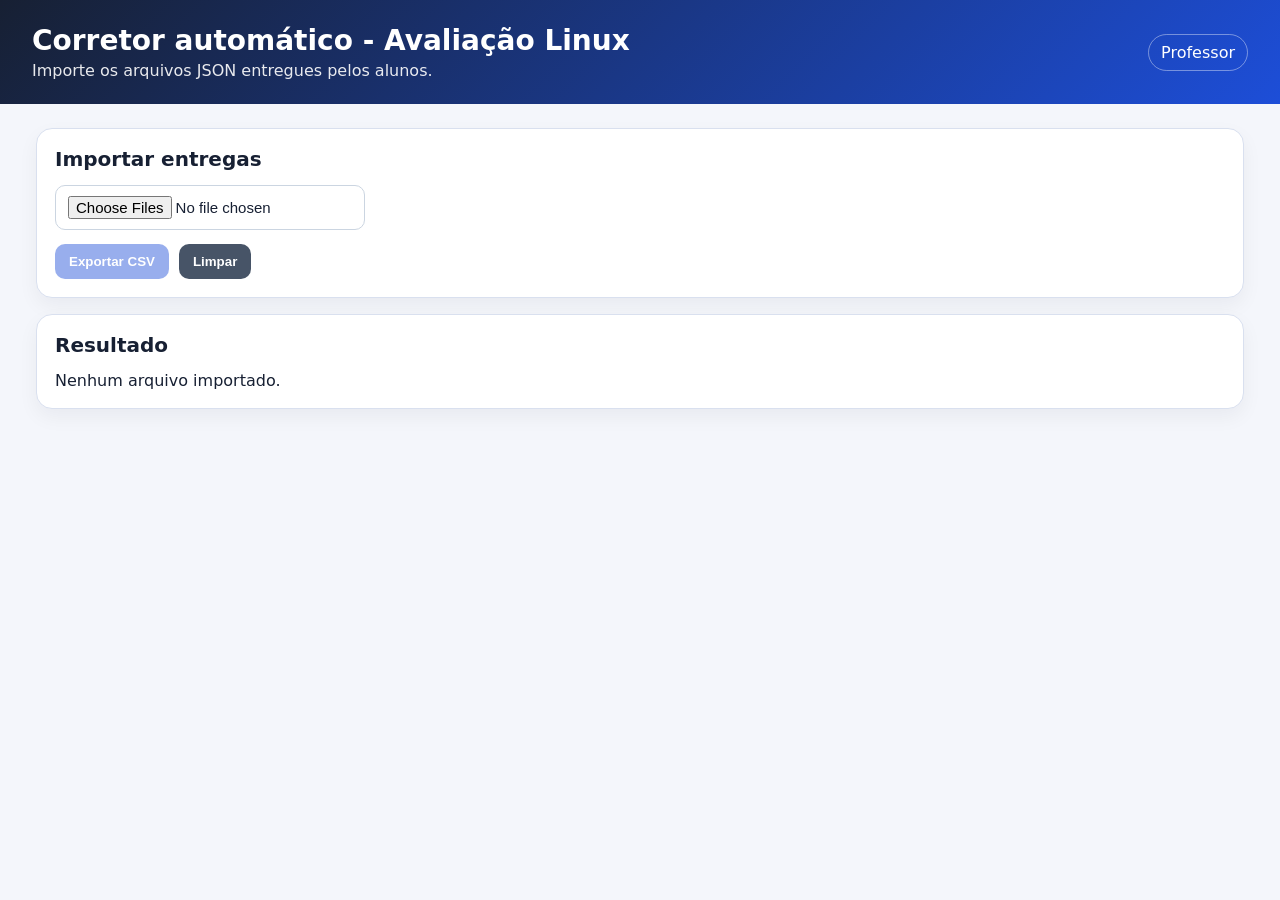
==== corretor.html @ 678de481 "Add files via upload upload" ====
<!doctype html>
<html lang="pt-br">
<head>
  <meta charset="utf-8" />
  <meta name="viewport" content="width=device-width, initial-scale=1" />
  <title>Corretor - Avaliação Linux</title>
  <link rel="stylesheet" href="style.css" />
</head>
<body>
  <header class="topo">
    <div>
      <h1>Corretor automático - Avaliação Linux</h1>
      <p>Importe os arquivos JSON entregues pelos alunos.</p>
    </div>
    <span class="badge">Professor</span>
  </header>
  <main class="layout">
    <section class="painel" style="grid-column: 1 / -1;">
      <h2>Importar entregas</h2>
      <input id="files" type="file" accept=".json,application/json" multiple />
      <div class="acoes">
        <button id="btnCsv" disabled>Exportar CSV</button>
        <button id="btnLimpar" class="secundario">Limpar</button>
      </div>
    </section>
    <section class="painel" style="grid-column: 1 / -1; overflow:auto;">
      <h2>Resultado</h2>
      <div id="resumo">Nenhum arquivo importado.</div>
    </section>
  </main>
  <script src="corretor.js"></script>
</body>
</html>
---- style.css ----
:root {
  --bg: #f4f6fb;
  --card: #ffffff;
  --text: #172033;
  --muted: #667085;
  --line: #d9e0ef;
  --accent: #1d4ed8;
  --accent2: #0f766e;
  --danger: #b42318;
  --ok: #027a48;
  --term: #111827;
  --term2: #d1fae5;
}
* { box-sizing: border-box; }
body {
  margin: 0;
  font-family: system-ui, -apple-system, BlinkMacSystemFont, "Segoe UI", sans-serif;
  background: var(--bg);
  color: var(--text);
}
.topo {
  padding: 24px 32px;
  background: linear-gradient(135deg, #172033, #1d4ed8);
  color: white;
  display: flex;
  align-items: center;
  justify-content: space-between;
  gap: 16px;
}
.topo h1 { margin: 0 0 4px; font-size: 28px; }
.topo p { margin: 0; opacity: .9; }
.badge {
  border: 1px solid rgba(255,255,255,.4);
  border-radius: 999px;
  padding: 8px 12px;
  white-space: nowrap;
}
.layout {
  max-width: 1240px;
  margin: 24px auto;
  padding: 0 16px;
  display: grid;
  grid-template-columns: 1fr 1fr;
  gap: 16px;
}
.painel {
  background: var(--card);
  border: 1px solid var(--line);
  border-radius: 16px;
  padding: 18px;
  box-shadow: 0 8px 20px rgba(15, 23, 42, .05);
}
.painel h2 { margin: 0 0 14px; font-size: 20px; }
.grid-form {
  display: grid;
  grid-template-columns: 1fr 1fr;
  gap: 12px;
}
label { display: grid; gap: 6px; font-weight: 650; color: #344054; }
input {
  border: 1px solid #cbd5e1;
  border-radius: 10px;
  padding: 10px 12px;
  font-size: 15px;
}
input:disabled { background: #eef2f7; }
.acoes { display: flex; flex-wrap: wrap; gap: 10px; margin-top: 14px; }
button {
  border: 0;
  border-radius: 10px;
  padding: 10px 14px;
  background: var(--accent);
  color: white;
  font-weight: 700;
  cursor: pointer;
}
button:disabled { opacity: .45; cursor: not-allowed; }
button.secundario { background: #475467; }
.semente {
  margin-top: 14px;
  background: #ecfdf3;
  border: 1px solid #abefc6;
  color: #054f31;
  border-radius: 12px;
  padding: 12px;
  font-weight: 800;
}
.oculto { display: none; }
.tarefas ol { margin: 0; padding-left: 22px; }
.tarefas li { margin-bottom: 8px; }
.dica { color: var(--muted); margin-bottom: 0; }
.terminal-area { grid-column: 1 / -1; padding: 0; overflow: hidden; }
.terminal-topbar {
  background: #0b1220;
  color: white;
  padding: 10px 14px;
  display: flex;
  justify-content: space-between;
  font-size: 14px;
}
.terminal {
  min-height: 360px;
  max-height: 520px;
  overflow-y: auto;
  background: var(--term);
  color: var(--term2);
  padding: 16px;
  font-family: "Cascadia Mono", "Consolas", "Liberation Mono", monospace;
  white-space: pre-wrap;
  line-height: 1.45;
}
.linha-comando {
  display: flex;
  gap: 8px;
  align-items: center;
  background: #0b1220;
  color: var(--term2);
  padding: 12px 14px;
  font-family: "Cascadia Mono", "Consolas", "Liberation Mono", monospace;
}
.linha-comando input {
  flex: 1;
  background: #111827;
  color: var(--term2);
  border-color: #334155;
  font-family: inherit;
}
.progresso { grid-column: 1 / -1; }
.check {
  display: grid;
  grid-template-columns: 32px 1fr auto;
  gap: 8px;
  align-items: center;
  border-bottom: 1px solid #eef2f7;
  padding: 8px 0;
}
.check:last-child { border-bottom: 0; }
.ok { color: var(--ok); font-weight: 900; }
.no { color: var(--danger); font-weight: 900; }
code {
  background: #eef2ff;
  padding: 2px 5px;
  border-radius: 6px;
}
footer { max-width: 1240px; margin: 0 auto 32px; padding: 0 16px; color: var(--muted); }
@media (max-width: 840px) {
  .layout, .grid-form { grid-template-columns: 1fr; }
  .topo { flex-direction: column; align-items: flex-start; }
}
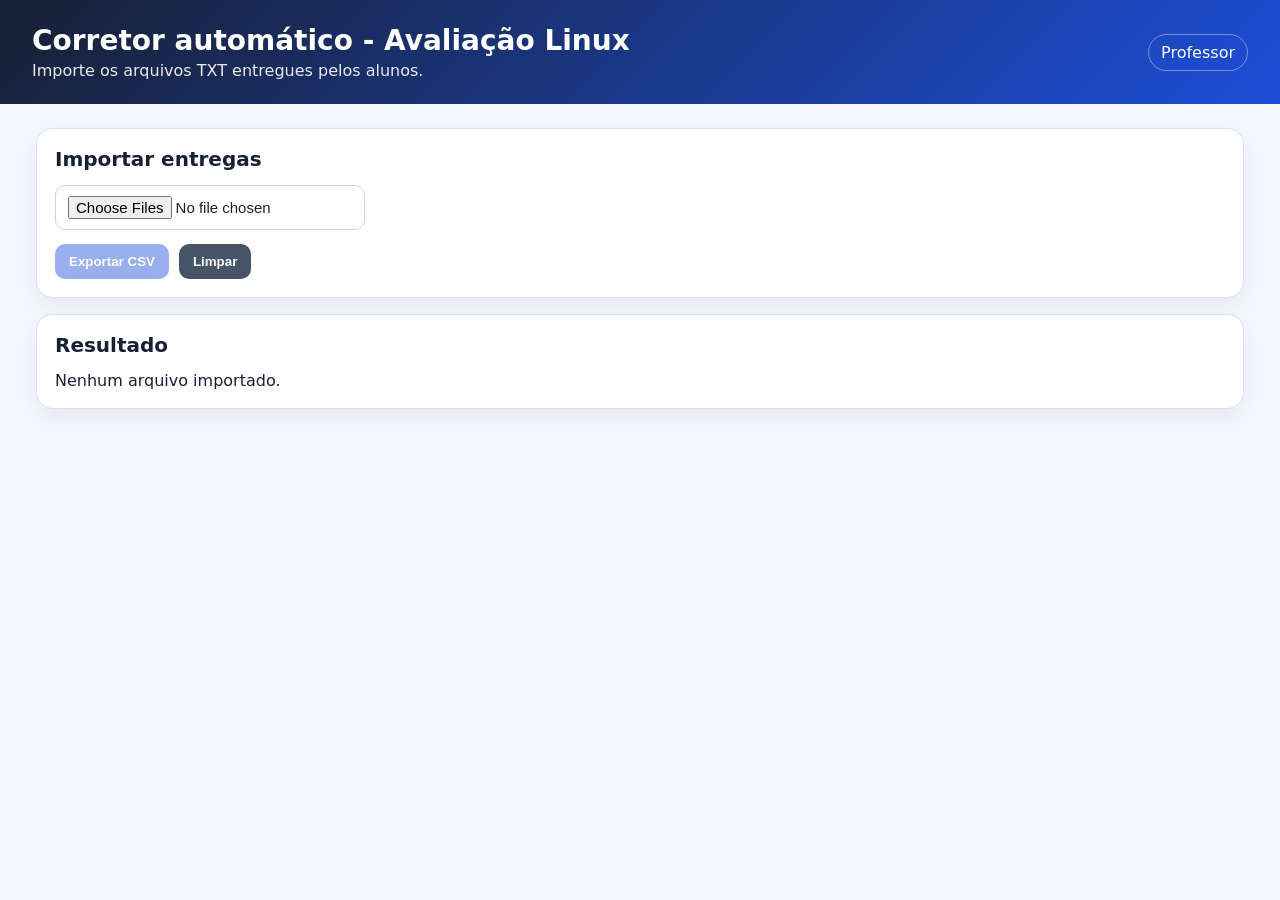
==== commit 8114dd12: "Add files via upload" ====
--- a/corretor.html
+++ b/corretor.html
@@ -10,14 +10,14 @@
   <header class="topo">
     <div>
       <h1>Corretor automático - Avaliação Linux</h1>
-      <p>Importe os arquivos JSON entregues pelos alunos.</p>
+      <p>Importe os arquivos TXT entregues pelos alunos.</p>
     </div>
     <span class="badge">Professor</span>
   </header>
   <main class="layout">
     <section class="painel" style="grid-column: 1 / -1;">
       <h2>Importar entregas</h2>
-      <input id="files" type="file" accept=".json,application/json" multiple />
+      <input id="files" type="file" accept=".txt,text/plain" multiple />
       <div class="acoes">
         <button id="btnCsv" disabled>Exportar CSV</button>
         <button id="btnLimpar" class="secundario">Limpar</button>
